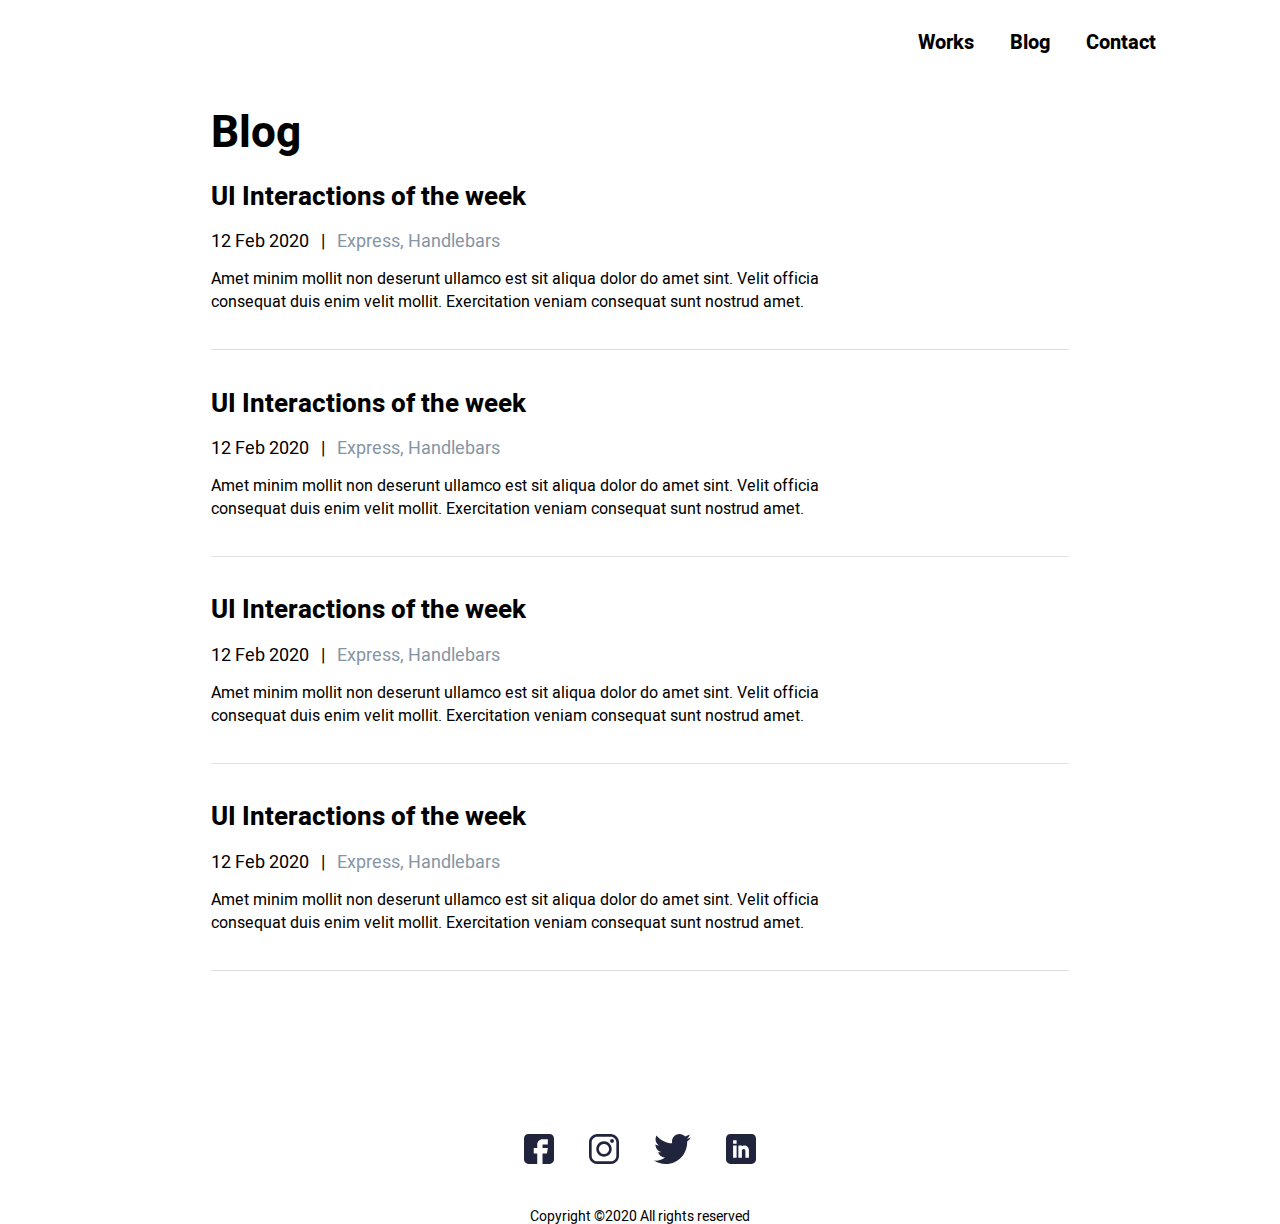
==== blog.html @ 8b2ae862 "2 страничкаg" ====
<!DOCTYPE html>
<html lang="en">
<head>
    <title>
        blog
    </title>
    <meta charset="UTF-8">
    <meta name="viewport" content="width=device-width">
    <link rel="stylesheet" type="text/css" href="style/fonts.css">
    <link rel="stylesheet" type="text/css" href="style/iconsfont.css">
    <link rel="stylesheet" type="text/css" href="style/blog.css">
    <link rel="stylesheet" type="text/css" href="style/CSS%20reset.css">
    <title>Title</title>
</head>
<body>
<div class="wrapper">
    <header class="header">
        <div class="menu">
            <a class="menu__item">Works</a>
            <a class="menu__item">Blog</a>
            <a class="menu__item">Contact</a>
        </div>
        <div class="menu-burger__items">
            <a class="menu-burger__item">Works</a>
            <a class="menu-burger__item">Blog</a>
            <a class="menu-burger__item">Contact</a>
        </div>
        <div class="menu-burger">
            <span></span>
        </div>

    </header>
    <div class="blog__content content_container">
        <div class="blog__title">
            Blog
        </div>
        <div class="blog__recent content_container">
            <div class="recent__post">
                <div class="post__item">
                    <p class="item__title">
                        UI Interactions of the week
                    </p>
                    <p class="item__up-text">12 Feb 2020 <span> &nbsp | &nbsp </span> <span class="opacity_text">Express, Handlebars</span></p>
                    <p class="item__low-text">Amet minim mollit non deserunt ullamco est sit aliqua dolor do amet sint.
                        Velit officia consequat duis enim velit mollit. Exercitation veniam consequat sunt nostrud
                        amet.</p>

                </div>
                <div class="post__item">
                    <p class="item__title">
                        UI Interactions of the week
                    </p>
                    <p class="item__up-text">12 Feb 2020 <span> &nbsp | &nbsp </span> <span class="opacity_text">Express, Handlebars</span></p>
                    <p class="item__low-text">Amet minim mollit non deserunt ullamco est sit aliqua dolor do amet sint.
                        Velit officia consequat duis enim velit mollit. Exercitation veniam consequat sunt nostrud
                        amet.</p>

                </div>
                <div class="post__item">
                    <p class="item__title">
                        UI Interactions of the week
                    </p>
                    <p class="item__up-text">12 Feb 2020 <span> &nbsp | &nbsp </span> <span class="opacity_text">Express, Handlebars</span></p>
                    <p class="item__low-text">Amet minim mollit non deserunt ullamco est sit aliqua dolor do amet sint.
                        Velit officia consequat duis enim velit mollit. Exercitation veniam consequat sunt nostrud
                        amet.</p>

                </div>
                <div class="post__item">
                    <p class="item__title">
                        UI Interactions of the week
                    </p>
                    <p class="item__up-text">12 Feb 2020 <span> &nbsp | &nbsp </span> <span class="opacity_text">Express, Handlebars</span></p>
                    <p class="item__low-text">Amet minim mollit non deserunt ullamco est sit aliqua dolor do amet sint.
                        Velit officia consequat duis enim velit mollit. Exercitation veniam consequat sunt nostrud
                        amet.</p>

                </div>
            </div>
        </div>
    </div>
    <footer class="content_container">
        <div class="footer__content">
            <div class="footer__logos">
                <div class="logos__item _first">
                    <img src="img/fb.svg" alt="">
                </div>
                <div class="logos__item">
                    <img src="img/insta.svg" alt="">
                </div>
                <div class="logos__item">
                    <img src="img/Vector.svg" alt="">
                </div>
                <div class="logos__item">
                    <img src="img/Linkedin.svg" alt="">
                </div>
            </div>
            <div class="footer__copyright">
                Copyright ©2020 All rights reserved
            </div>
        </div>
    </footer>
</div>
<script src="jQeuery.js"></script>
<script rel="script" src="js.js"></script>

</body>
</html>
---- style/fonts.css ----
@font-face {
    font-family: 'heebo_regular';
    src:url('/fonts/Heebo-Regular.woff');
    font-style: normal;
    font-weight: bold;
}
@font-face {
    font-family: 'heebo_medium';
    src:url('/fonts/Heebo-Medium.woff');
    font-style: normal;
    font-weight: bold;
}
@font-face {
    font-family: 'heebo_bold';
    src:url('/fonts/Heebo-Bold.woff');
    font-style: normal;
    font-weight: bold;
}
@font-face {
    font-family: 'heebo_black';
    src:url('/fonts/Heebo-Black.woff');
    font-style: normal;
    font-weight: bold;
}
---- style/iconsfont.css ----
@font-face {
  font-family: 'icons';
  src:
    url('../icon_fonts/icons.ttf?hjsuzw') format('truetype'),
    url('../icon_fonts/icons.woff?hjsuzw') format('woff'),
    url('../icon_fonts/icons.svg?hjsuzw#icons') format('svg');
  font-weight: normal;
  font-style: normal;
  font-display: block;
}

[class^="_icon-"]::before,
[class*=" _icon-"]::before {
  /* use !important to prevent issues with browser extensions that change fonts */
  font-family: 'icons' !important;
  speak: never;
  font-style: normal;
  font-weight: normal;
  font-variant: normal;
  text-transform: none;
  line-height: 1;

  /* Better Font Rendering =========== */
  -webkit-font-smoothing: antialiased;
  -moz-osx-font-smoothing: grayscale;
}

._icon-facebook:before {
  content: "\e900";
}
._icon-instagram:before {
  content: "\e901";
}
._icon-twitter:before {
  content: "\ea96";
}
._icon-Linkedin:before {
  content: "\e902";
}
---- style/blog.css ----
.wrapper {
    width: 100%;
    min-height: 100%;
    overflow: hidden;

}

.wrapper_blue {
    background-color: #EDF7FA;
}

.content_container {
    max-width: 858px;
    margin: 0 auto;
}


.header {
    max-width: 1032px;
    margin: 0 auto;
    display: flex;
    justify-content: flex-end;
}

.menu {
    display: flex;
    font-family: "heebo_bold", sans-serif;
    font-size: 20px;
    flex-wrap: wrap;
}

.menu__item {
    padding: 33px 0 33px 36px;
}
.menu__item:hover {
    color: #FF6464;
}

.menu-burger__items {
    display: none;
}


.menu-burger {
    display: none;
}
.footer__content {
    display: flex;
    flex-direction: column;
    padding-top: 15%;


}

.footer__logos {
    justify-content: center;
    display: flex;

}

.logos__item {
    padding-left: 35px;
}

._first {
    padding-left: 0;
}

.footer__copyright {
    text-align: center;
    font-family: "heebo_regular", sans-serif;
    font-size: 14px;
    padding-top: 5%;
}
.blog__content {
    display: flex;
    flex-direction: column;
    padding-top: 2%;
}
.blog__title {
    font-family: "heebo_bold",sans-serif;
    font-size: 44px;
}
.recent__post {
    display: flex;
    flex-direction: column;
    margin-top: 22px;

}

.post__item {
    display: flex;
    flex-direction: column;
    width: 100%;
    background-color: white;
   /* padding: 4.5% 3% 4.5% 0;*/
    margin-bottom: 4%;
    border-bottom: 1px solid #E0E0E0;
    padding-bottom: 4%;
}

.item__title {
    font-family: "heebo_bold", sans-serif;
    font-size: 26px;
    line-height: 38px;
}

.item__up-text {
    font-family: "heebo_regular", sans-serif;
    font-size: 18px;
    padding: 2% 0 2% 0;
}

.item__low-text {
    font-family: "heebo_regular", sans-serif;
    font-size: 16px;
    width: 75%;
    line-height: 23.5px;

}
.opacity_text {
    color: #8695A4;
}
@media (max-width: 500px) {

    ._header {
        max-width: 375px;

    }

    .content_container {
        max-width: 375px;
        text-align: center;
    }

    .menu {
        width: 100%;
        display: none;
    }

    .menu-burger {
        display: block;
        position: relative;
        width: 30px;
        height: 20px;
        margin-top: 5%;
        margin-right: 5%;
    }

    .menu-burger span {
        position: absolute;
        background-color: black;
        width: 30px;
        height: 2px;
        top: 9px
    }

    .menu-burger:after,
    .menu-burger:before {
        content: '';
        background-color: black;
        position: absolute;
        width: 30px;
        height: 2px;
    }

    .menu-burger:after {
        top: 0;
    }

    .menu-burger:before {
        bottom: 0;
    }
    .menu-burger.active span {
        transform: scale(0);
    }
    .menu-burger.active:before {
        transform:rotate(45deg);
        bottom: 10px;
    }
    .menu-burger.active:after {
        transform: rotate(-45deg);
        top: 8px;
    }

    .menu-burger__items {
        display: none;
        position: absolute;
        flex-direction: column;
        margin-right: 5%;
        font-family: "heebo_bold", sans-serif;
        font-size: 20px;
        right: 8%;
        height: 700px;
    }

    .menu-burger__items.active {
        display: flex;
    }

    .menu-burger__item {
        margin-top: 20px;
    }



    .footer__content {
        padding-top: 30%;
    }

    .footer__copyright {
        padding-top: 10%;
    }
}
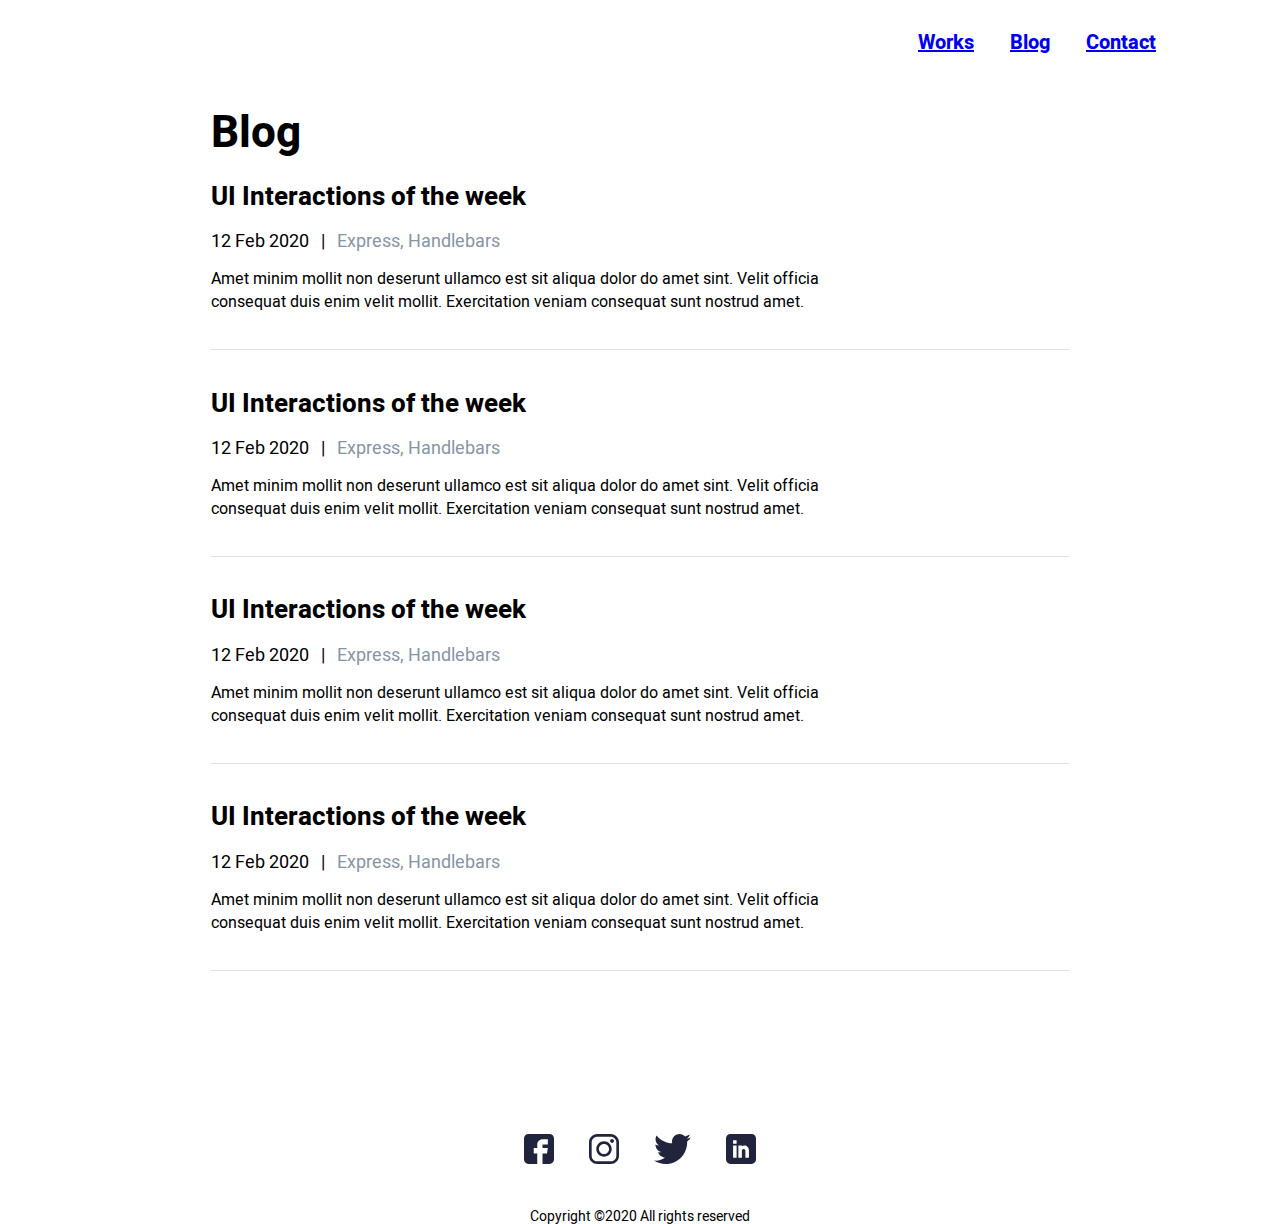
==== commit 5cc9e6c0: "3 страничка rdy" ====
--- a/blog.html
+++ b/blog.html
@@ -16,14 +16,14 @@
 <div class="wrapper">
     <header class="header">
         <div class="menu">
-            <a class="menu__item">Works</a>
-            <a class="menu__item">Blog</a>
-            <a class="menu__item">Contact</a>
+            <a class="menu__item" href="work.html">Works</a>
+            <a class="menu__item menu_active" href="blog.html">Blog</a>
+            <a class="menu__item" href="index.html">Contact</a>
         </div>
         <div class="menu-burger__items">
-            <a class="menu-burger__item">Works</a>
-            <a class="menu-burger__item">Blog</a>
-            <a class="menu-burger__item">Contact</a>
+            <a class="menu-burger__item" href="work.html">Works</a>
+            <a class="menu-burger__item" href="blog.html">Blog</a>
+            <a class="menu-burger__item" href="index.html">Contact</a>
         </div>
         <div class="menu-burger">
             <span></span>
--- a/style/blog.css
+++ b/style/blog.css
@@ -211,4 +211,15 @@
     .footer__copyright {
         padding-top: 10%;
     }
-}
+    .blog__content {
+        margin-top: 10%;
+        padding: 4% 4% 4% 4%;
+    }
+
+    .blog__title {
+        text-align: left;
+    }
+    .blog__recent {
+        text-align: left;
+    }
+}
